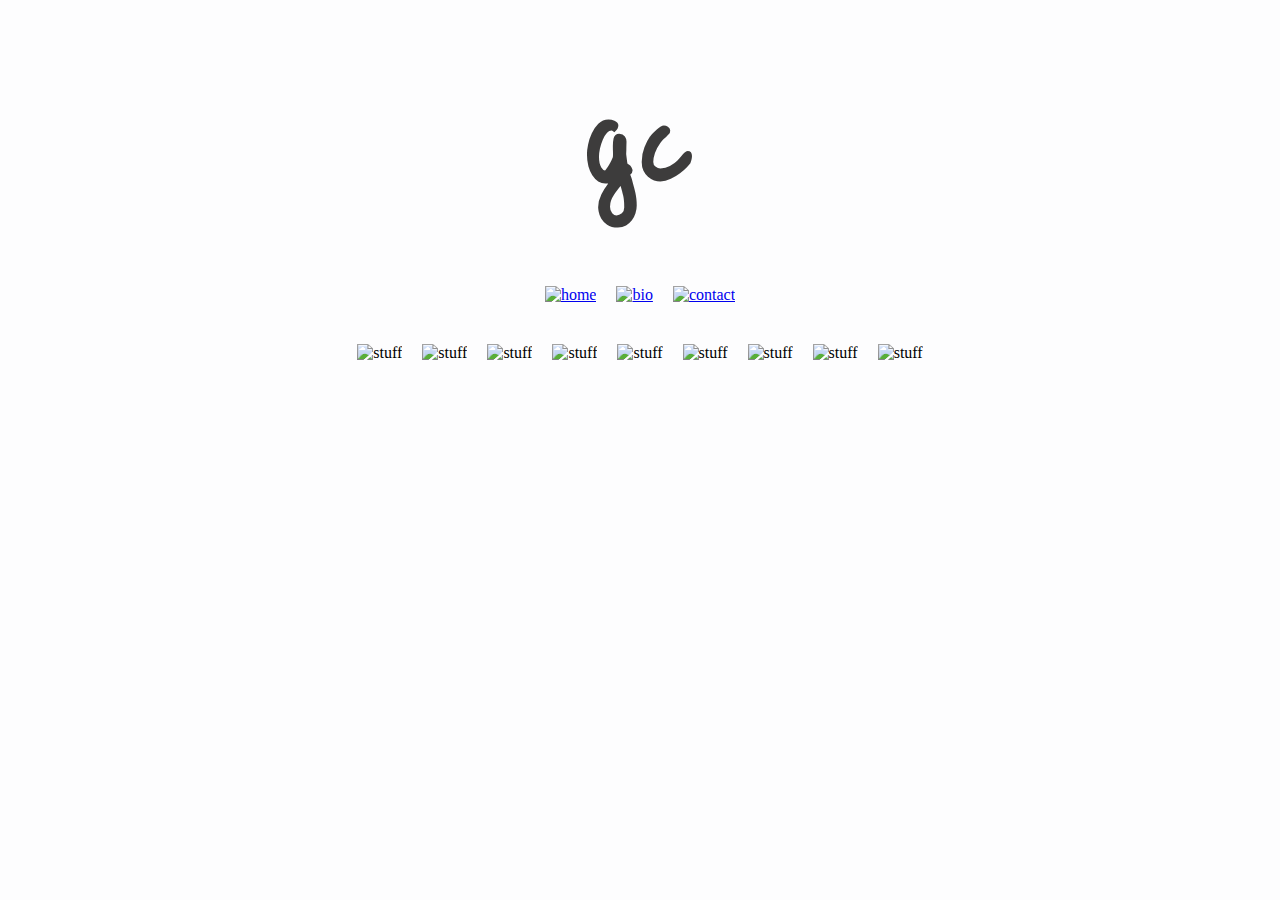
==== index.html @ d98efaea "Initial commit" ====
<!doctype html>

<html lang="en">
    <head>
        <meta charset="utf-8">
        <title>gabriella.codes</title>
        <meta name="description" content="Gabriella.Codes">
        <meta name="author" content="this guy">
        <link rel="stylesheet" href="styles.css">
    </head>
    <header>
        <div class="header-block">
            <h1 id="main-logo">gc</h1>
        </div>
    </header>
    <body>
        <div id="nav-container">
            <div class="nav-item">
                <a href="index.html">
                <img id="nav-item-home" src="images/button-home.PNG" alt="home">
                </a>
            </div>
            <div class="nav-item">
                <a href="bio.html">
                <img id="nav-item-bio" src="images/button-bio.PNG" alt="bio">
                </a>
            </div>
            <div class="nav-item">
                <a href="contact.html">
                <img id="nav-item-contact" src="images/button-contact.PNG" alt="contact">
                </a>
            </div>
        </div>
        <div id="portfolio-container">
            <div class="portfolio-item">
                <!-- <a href="" alt="cool stuff 1"> -->
                    <img src="images/placeholder.fw.png" alt="stuff">
                <!-- </a> -->
            </div>
            <div class="portfolio-item">
                <!-- <a href="" alt="cool stuff 2"> -->
                    <img src="images/placeholder.fw.png" alt="stuff">
                <!-- </a> -->
            </div>
            <div class="portfolio-item">
                <!-- <a href="" alt="cool stuff 3"> -->
                    <img src="images/placeholder.fw.png" alt="stuff">
                <!-- </a> -->
            </div>
            <div class="portfolio-item">
                <!-- <a href="" alt="cool stuff 4"> -->
                    <img src="images/placeholder.fw.png" alt="stuff">
                <!-- </a> -->
            </div>
            <div class="portfolio-item">
                <!-- <a href="" alt="cool stuff 5"> -->
                    <img src="images/placeholder.fw.png" alt="stuff">
                <!-- </a> -->
            </div>
            <div class="portfolio-item">
                <!-- <a href="" alt="cool stuff 6"> -->
                    <img src="images/placeholder.fw.png" alt="stuff">
                <!-- </a> -->
            </div>
            <div class="portfolio-item">
                <!-- <a href="" alt="cool stuff 7"> -->
                    <img src="images/placeholder.fw.png" alt="stuff">
                <!-- </a> -->
            </div>
            <div class="portfolio-item">
                <!-- <a href="" alt="cool stuff 8"> -->
                    <img src="images/placeholder.fw.png" alt="stuff">
                <!-- </a> -->
            </div>
            <div class="portfolio-item">
                <!-- <a href="" alt="cool stuff 9"> -->
                    <img src="images/placeholder.fw.png" alt="stuff">
                <!-- </a> -->
            </div>
        </div>
    </body>
</html>
---- styles.css ----
@import url('https://fonts.googleapis.com/css2?family=Noto+Sans+HK:wght@300&display=swap');
@import url('https://fonts.googleapis.com/css2?family=Reenie+Beanie&display=swap');

html {
    background-color: #FDFDFE; 
}
#portfolio-container {
    display:flex;
    justify-content:center;
    flex-wrap:wrap;
    align-content: center;
}
.header-block {
    font-family: 'Reenie Beanie', sans-serif;
    padding: 3px;
    color: #3D3C3C;
    font-size:80px;
    text-align:center;
}
#main-logo {
    margin-top: 40px;
    margin-bottom: 40px;
}
.nav-item img {
    height:30px;
    margin: 10px;
    object-fit:cover;
}
#nav-container {
    display:flex;
    justify-content: center;
    flex-wrap:wrap;
    margin-bottom:20px;
}
.portfolio-item {
    display: flex;
    flex-wrap: wrap;
    justify-content: center;
    margin:10px;
}
p.c1 {
    text-align: center;
    font-family: 'Noto Sans HK', sans-serif;
    font-size:14px;
    margin-top:25px;
}
#form-container {
    display:flex;
    justify-content:center;
    flex-wrap:wrap;
    align-content: center;
}
.form-item-name, .form-item-email, .form-item-message, .form-item-button {
    display: flex;
    flex-wrap: wrap;
    justify-content: center;
    margin-bottom: 10px;
}
.form-item-name {
    float: left;
    margin-right: 5px;
}
::placeholder {
    color:#3D3C3C;
    font-family: 'Noto Sans HK', sans-serif;
    font-size:12px;
}
textarea {
    display: flex;
    width:291px;
    font-family: 'Noto Sans HK', sans-serif;
    font-size:12px;
}
input {
    display: flex;
    max-width: 140px;
    font-family: 'Noto Sans HK', sans-serif;
    font-size:12px;
}
#send-button {
    background-color: #ebebeb;
    font-family: 'Noto Sans HK', sans-serif;
    font-size:12px;
}
#bio-container {
    display:flex;
    justify-content:center;
    flex-wrap:wrap;
    flex-direction: row;
    align-content: center;
}
.bio-photo {
    display:flex;
    align-content: center;
    flex-shrink: 1;
}
.bio-photo img {
    display: flex;
    object-fit:cover;
    max-width:250px;
}
.bio-text {
    font-family: 'Noto Sans HK', sans-serif;
    font-size:14px;
    flex-basis:500px;
    margin-left: 20px;
}
@media (min-width:600px) {
    #portfolio-container{
        margin-left:50px;
        margin-right:50px;
    }
}
@media (max-width:765px) {
    .bio-text {
        text-align: center;
        margin-left: 0;
    }
}
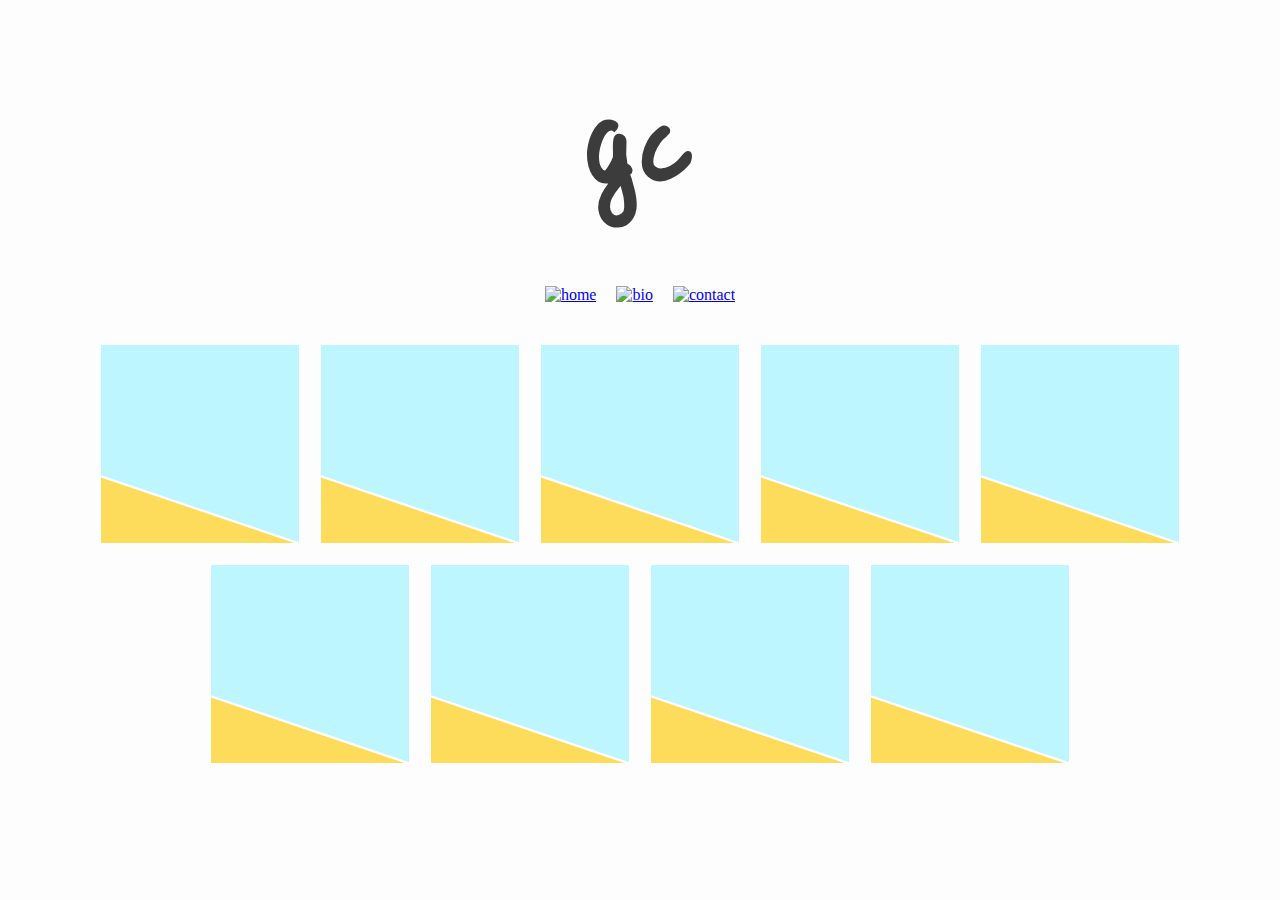
==== commit b4e0977f: "Updated image links to "Images" from "images"" ====
--- a/index.html
+++ b/index.html
@@ -17,64 +17,64 @@
         <div id="nav-container">
             <div class="nav-item">
                 <a href="index.html">
-                <img id="nav-item-home" src="images/button-home.PNG" alt="home">
+                <img id="nav-item-home" src="Images/button-home.PNG" alt="home">
                 </a>
             </div>
             <div class="nav-item">
                 <a href="bio.html">
-                <img id="nav-item-bio" src="images/button-bio.PNG" alt="bio">
+                <img id="nav-item-bio" src="Images/button-bio.PNG" alt="bio">
                 </a>
             </div>
             <div class="nav-item">
                 <a href="contact.html">
-                <img id="nav-item-contact" src="images/button-contact.PNG" alt="contact">
+                <img id="nav-item-contact" src="Images/button-contact.PNG" alt="contact">
                 </a>
             </div>
         </div>
         <div id="portfolio-container">
             <div class="portfolio-item">
                 <!-- <a href="" alt="cool stuff 1"> -->
-                    <img src="images/placeholder.fw.png" alt="stuff">
+                    <img src="Images/placeholder.fw.png" alt="stuff">
                 <!-- </a> -->
             </div>
             <div class="portfolio-item">
                 <!-- <a href="" alt="cool stuff 2"> -->
-                    <img src="images/placeholder.fw.png" alt="stuff">
+                    <img src="Images/placeholder.fw.png" alt="stuff">
                 <!-- </a> -->
             </div>
             <div class="portfolio-item">
                 <!-- <a href="" alt="cool stuff 3"> -->
-                    <img src="images/placeholder.fw.png" alt="stuff">
+                    <img src="Images/placeholder.fw.png" alt="stuff">
                 <!-- </a> -->
             </div>
             <div class="portfolio-item">
                 <!-- <a href="" alt="cool stuff 4"> -->
-                    <img src="images/placeholder.fw.png" alt="stuff">
+                    <img src="Images/placeholder.fw.png" alt="stuff">
                 <!-- </a> -->
             </div>
             <div class="portfolio-item">
                 <!-- <a href="" alt="cool stuff 5"> -->
-                    <img src="images/placeholder.fw.png" alt="stuff">
+                    <img src="Images/placeholder.fw.png" alt="stuff">
                 <!-- </a> -->
             </div>
             <div class="portfolio-item">
                 <!-- <a href="" alt="cool stuff 6"> -->
-                    <img src="images/placeholder.fw.png" alt="stuff">
+                    <img src="Images/placeholder.fw.png" alt="stuff">
                 <!-- </a> -->
             </div>
             <div class="portfolio-item">
                 <!-- <a href="" alt="cool stuff 7"> -->
-                    <img src="images/placeholder.fw.png" alt="stuff">
+                    <img src="Images/placeholder.fw.png" alt="stuff">
                 <!-- </a> -->
             </div>
             <div class="portfolio-item">
                 <!-- <a href="" alt="cool stuff 8"> -->
-                    <img src="images/placeholder.fw.png" alt="stuff">
+                    <img src="Images/placeholder.fw.png" alt="stuff">
                 <!-- </a> -->
             </div>
             <div class="portfolio-item">
                 <!-- <a href="" alt="cool stuff 9"> -->
-                    <img src="images/placeholder.fw.png" alt="stuff">
+                    <img src="Images/placeholder.fw.png" alt="stuff">
                 <!-- </a> -->
             </div>
         </div>
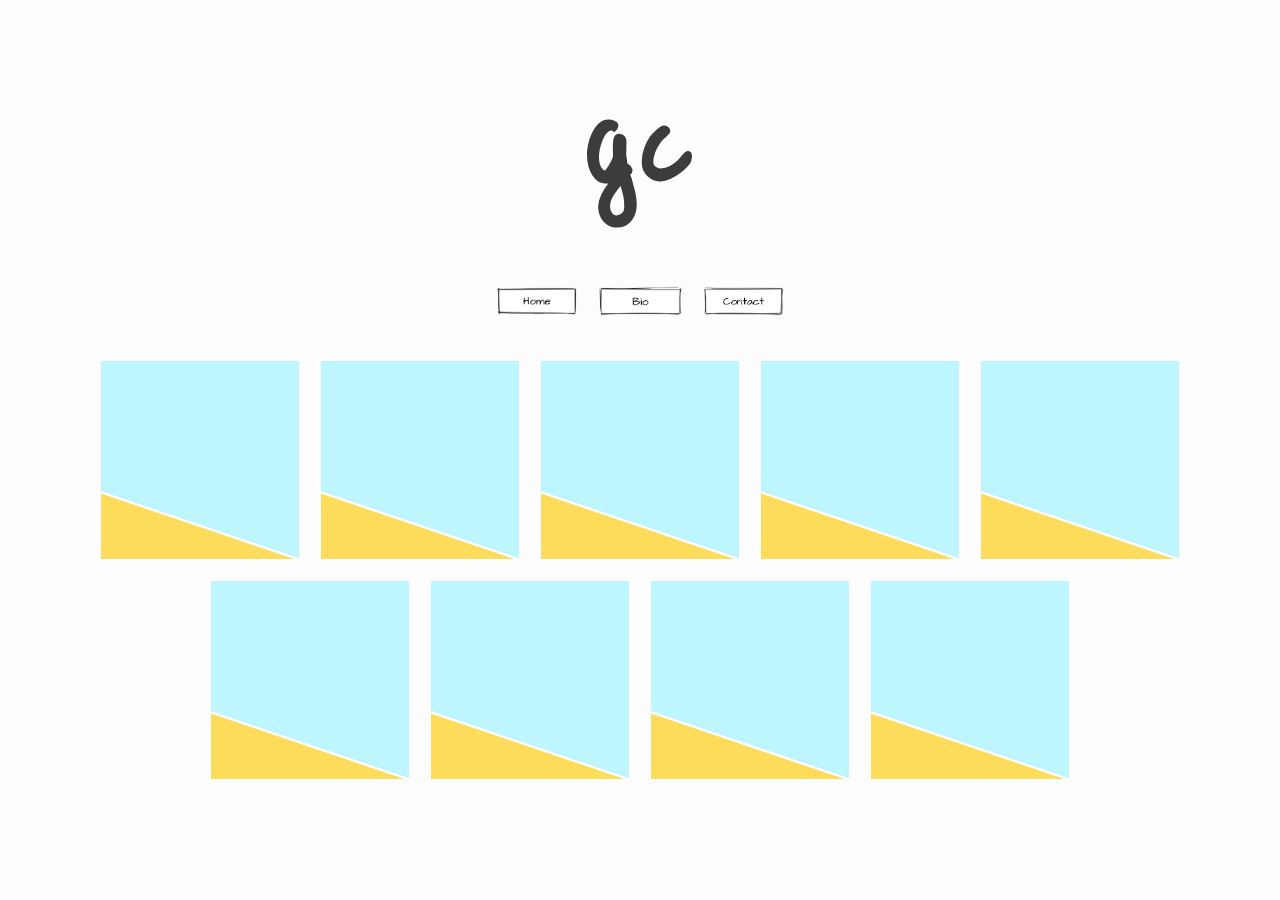
==== commit 20301dd5: "Updated image extensions & bio image alt" ====
--- a/index.html
+++ b/index.html
@@ -8,26 +8,26 @@
         <meta name="author" content="this guy">
         <link rel="stylesheet" href="styles.css">
     </head>
+    <body>
     <header>
         <div class="header-block">
             <h1 id="main-logo">gc</h1>
         </div>
     </header>
-    <body>
         <div id="nav-container">
             <div class="nav-item">
                 <a href="index.html">
-                <img id="nav-item-home" src="Images/button-home.PNG" alt="home">
+                <img id="nav-item-home" src="Images/button-home.png" alt="home">
                 </a>
             </div>
             <div class="nav-item">
                 <a href="bio.html">
-                <img id="nav-item-bio" src="Images/button-bio.PNG" alt="bio">
+                <img id="nav-item-bio" src="Images/button-bio.png" alt="bio">
                 </a>
             </div>
             <div class="nav-item">
                 <a href="contact.html">
-                <img id="nav-item-contact" src="Images/button-contact.PNG" alt="contact">
+                <img id="nav-item-contact" src="Images/button-contact.png" alt="contact">
                 </a>
             </div>
         </div>
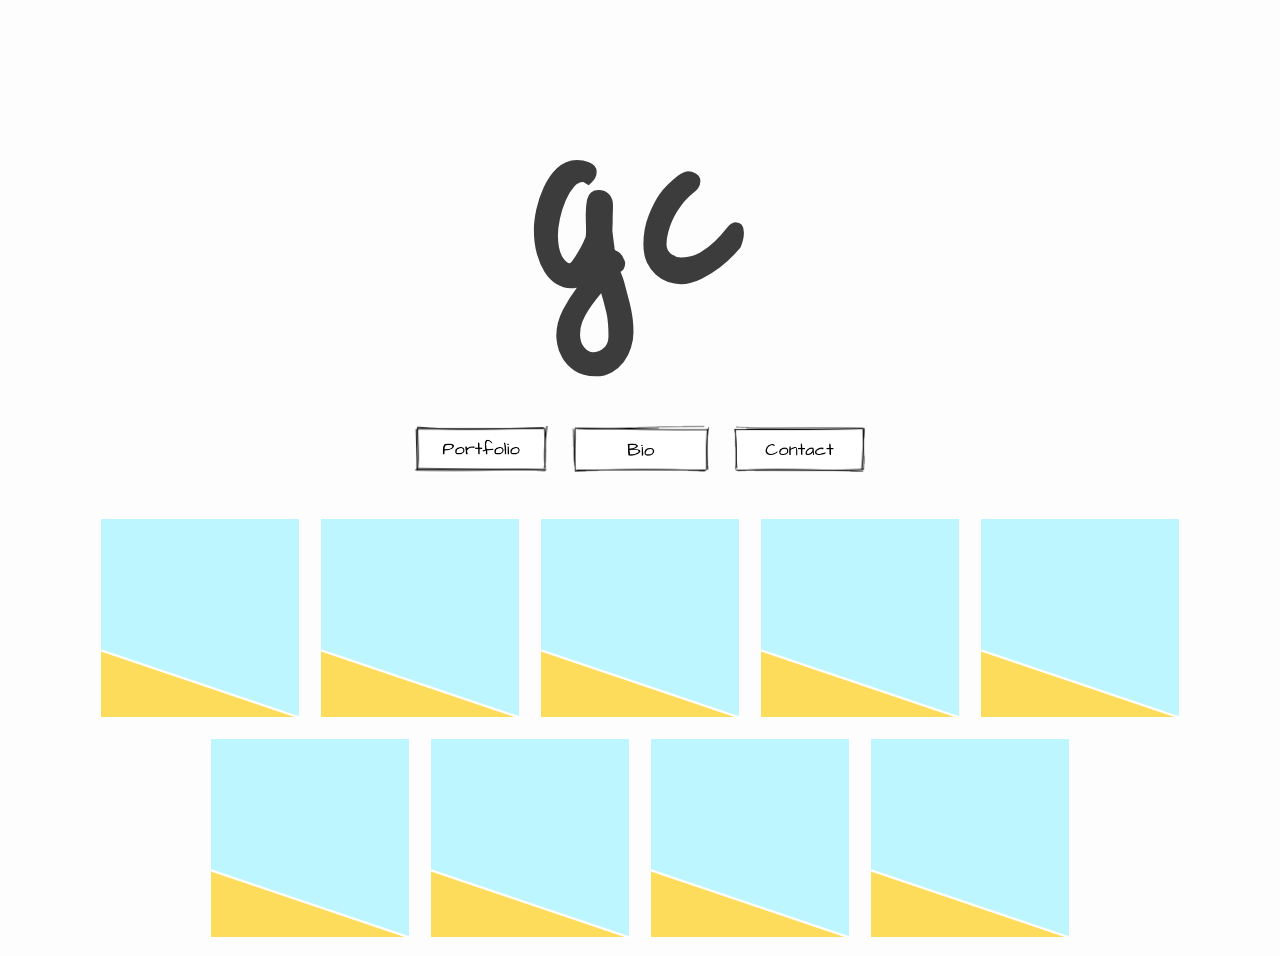
==== commit e32a281f: "General update of image and text sizing." ====
--- a/index.html
+++ b/index.html
@@ -17,7 +17,7 @@
         <div id="nav-container">
             <div class="nav-item">
                 <a href="index.html">
-                <img id="nav-item-home" src="Images/button-home.png" alt="home">
+                <img id="nav-item-home" src="Images/button-portfolio.png" alt="portfolio">
                 </a>
             </div>
             <div class="nav-item">
--- a/styles.css
+++ b/styles.css
@@ -14,7 +14,7 @@
     font-family: 'Reenie Beanie', sans-serif;
     padding: 3px;
     color: #3D3C3C;
-    font-size:80px;
+    font-size:160px;
     text-align:center;
 }
 #main-logo {
@@ -22,7 +22,7 @@
     margin-bottom: 40px;
 }
 .nav-item img {
-    height:30px;
+    height: 50px;
     margin: 10px;
     object-fit:cover;
 }
@@ -30,7 +30,7 @@
     display:flex;
     justify-content: center;
     flex-wrap:wrap;
-    margin-bottom:20px;
+    margin-bottom: 20px;
 }
 .portfolio-item {
     display: flex;
@@ -41,7 +41,7 @@
 p.c1 {
     text-align: center;
     font-family: 'Noto Sans HK', sans-serif;
-    font-size:14px;
+    font-size:24px;
     margin-top:25px;
 }
 #form-container {
@@ -63,24 +63,24 @@
 ::placeholder {
     color:#3D3C3C;
     font-family: 'Noto Sans HK', sans-serif;
-    font-size:12px;
+    font-size:14px;
 }
 textarea {
     display: flex;
     width:291px;
     font-family: 'Noto Sans HK', sans-serif;
-    font-size:12px;
+    font-size:18px;
 }
 input {
     display: flex;
     max-width: 140px;
     font-family: 'Noto Sans HK', sans-serif;
-    font-size:12px;
+    font-size:14px;
 }
 #send-button {
     background-color: #ebebeb;
     font-family: 'Noto Sans HK', sans-serif;
-    font-size:12px;
+    font-size:14px;
 }
 #bio-container {
     display:flex;
@@ -97,11 +97,11 @@
 .bio-photo img {
     display: flex;
     object-fit:cover;
-    max-width:250px;
+    max-width:600px;
 }
 .bio-text {
     font-family: 'Noto Sans HK', sans-serif;
-    font-size:14px;
+    font-size:18px;
     flex-basis:500px;
     margin-left: 20px;
 }
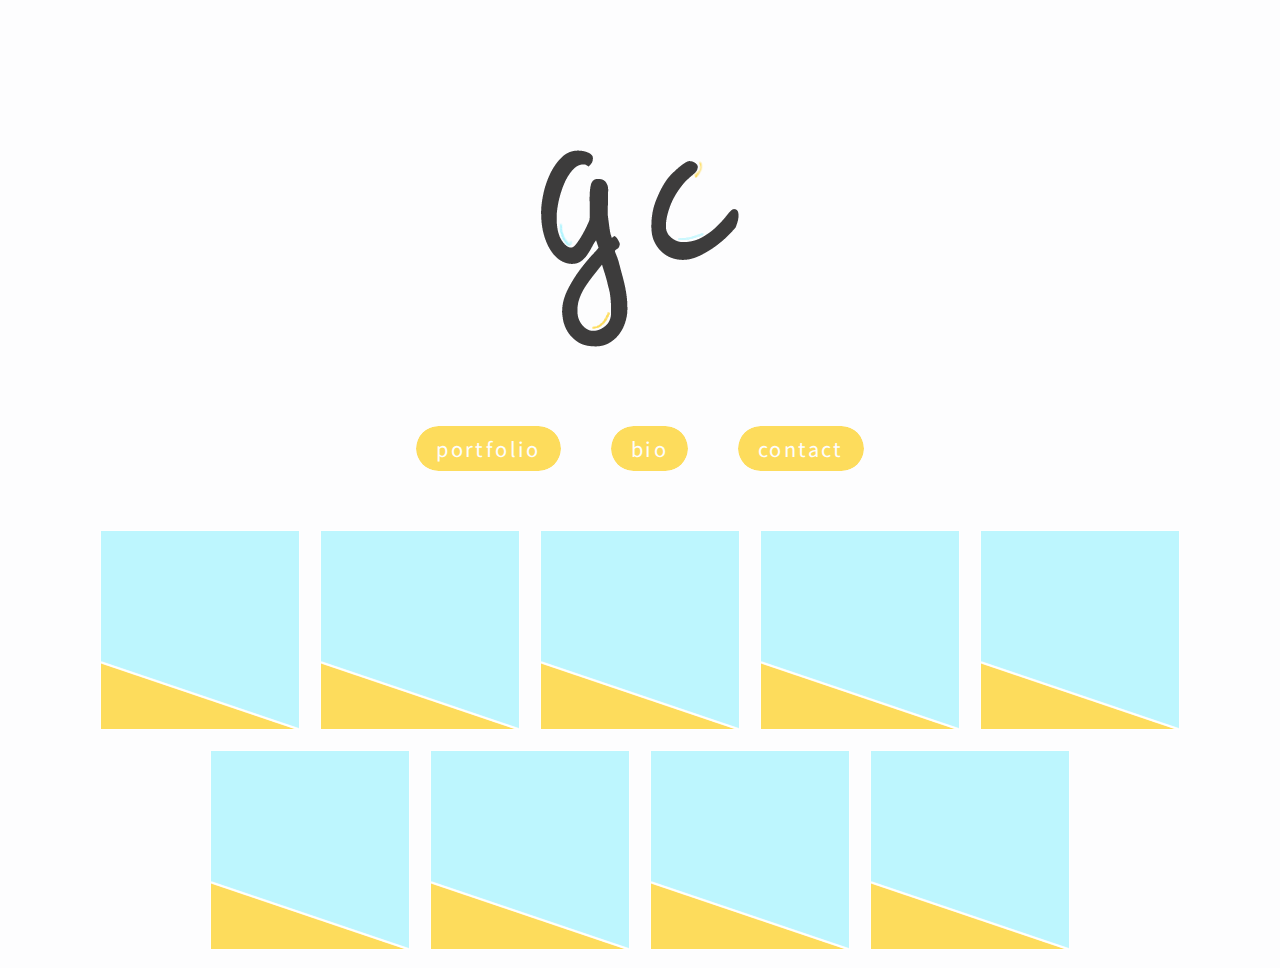
==== commit b8a4d8aa: "Major button update" ====
--- a/index.html
+++ b/index.html
@@ -7,28 +7,23 @@
         <meta name="description" content="Gabriella.Codes">
         <meta name="author" content="this guy">
         <link rel="stylesheet" href="styles.css">
+        <link rel="stylesheet" href="button-styles.css">
     </head>
     <body>
     <header>
         <div class="header-block">
-            <h1 id="main-logo">gc</h1>
+            <img src="Images/main-logo.fw.png" alt="gabriella codes logo">
         </div>
     </header>
         <div id="nav-container">
             <div class="nav-item">
-                <a href="index.html">
-                <img id="nav-item-home" src="Images/button-portfolio.png" alt="portfolio">
-                </a>
+                <a href="index.html" class="nav-button">portfolio</a>
             </div>
             <div class="nav-item">
-                <a href="bio.html">
-                <img id="nav-item-bio" src="Images/button-bio.png" alt="bio">
-                </a>
+                <a href="bio.html" class="nav-button">bio</a>
             </div>
             <div class="nav-item">
-                <a href="contact.html">
-                <img id="nav-item-contact" src="Images/button-contact.png" alt="contact">
-                </a>
+                <a href="contact.html" class="nav-button">contact</a>
             </div>
         </div>
         <div id="portfolio-container">
--- a/styles.css
+++ b/styles.css
@@ -11,21 +11,11 @@
     align-content: center;
 }
 .header-block {
-    font-family: 'Reenie Beanie', sans-serif;
-    padding: 3px;
-    color: #3D3C3C;
-    font-size:160px;
+    margin-top:150px;
+    margin-bottom: 50px;
     text-align:center;
 }
-#main-logo {
-    margin-top: 40px;
-    margin-bottom: 40px;
-}
-.nav-item img {
-    height: 50px;
-    margin: 10px;
-    object-fit:cover;
-}
+
 #nav-container {
     display:flex;
     justify-content: center;
@@ -97,7 +87,7 @@
 .bio-photo img {
     display: flex;
     object-fit:cover;
-    max-width:600px;
+    max-width:500px;
 }
 .bio-text {
     font-family: 'Noto Sans HK', sans-serif;
--- a/button-styles.css
+++ b/button-styles.css
@@ -0,0 +1,269 @@
+@import url('https://fonts.googleapis.com/css2?family=Noto+Sans+HK:wght@300&display=swap');
+@import url('https://fonts.googleapis.com/css2?family=Reenie+Beanie&display=swap');
+@import url('https://fonts.googleapis.com/css2?family=Roboto&display=swap');
+
+/* Navigation Button Style */
+.nav-button {
+    display: inline-block;
+    padding: .5rem 1.25rem;
+    border-radius: 10rem;
+    color: #FDFDFE;
+    text-transform: lowercase;
+    font-size: 1rem;
+    letter-spacing: .15rem;
+    transition: all .3s;
+    position: relative;
+    overflow: hidden;
+    z-index: 1;
+  }
+  .nav-button:after {
+    content: '';
+    position: absolute;
+    bottom: 0;
+    left: 0;
+    width: 100%;
+    height: 100%;
+    background-color: #FDDC5C;
+    border-radius: 10rem;
+    z-index: -2;
+  }
+  .nav-button:before {
+    content: '';
+    position: absolute;
+    bottom: 0;
+    left: 0;
+    width: 0%;
+    height: 100%;
+    background-color: #e0b400;
+    transition: all .3s;
+    border-radius: 10rem;
+    z-index: -1;
+  }
+  .nav-button:hover {
+    color: #FDFDFE;
+  }
+  .nav-button:hover:before {
+    width: 100%;
+  }
+
+  .nav-button {
+    font-family: 'Noto Sans HK', sans-serif;;
+    text-decoration: none;
+    font-size: 20px;
+  }
+  
+  .nav-item {
+    margin: 25px;
+  }
+  
+  span {
+    display: block;
+    margin-top: 2rem;
+    font-size: .7rem;
+    color: #777;
+  }
+  span a {
+    font-size: .7rem;
+    color: #999;
+    text-decoration: underline;
+  }
+
+  /* Send Button Code */
+
+  .send-button {
+    background: #BDF6FE;
+    border-radius: 5px;
+    color: #FDFDFE;
+    cursor: pointer;
+    font-family: 'Noto Sans HK', sans-serif;
+    font-size: 20px;
+    height: 40px;
+    letter-spacing: .2px;
+    line-height: 30px;
+    text-align: center;
+    text-transform: uppercase;
+    -webkit-user-select: none;
+       -moz-user-select: none;
+        -ms-user-select: none;
+            user-select: none;
+    width: 100px;
+    margin-top: 40px;
+    text-transform: lowercase;
+    border-radius: 10rem;
+    border: none;
+  }
+  .send-button:hover {
+    background: #BDF6FE;
+  }
+  .send-button:active {
+    box-shadow: inset 0px 2px 8px -1px #bdf6fe;
+  }
+  
+  .form-item-button {
+    margin: auto;
+    position: relative;
+  }
+  
+  .frills, .frills:after, .frills:before {
+    position: absolute;
+    background: #bdf6fe;
+    border-radius: 4px;
+    height: 8px;
+  }
+  
+  .frills:after, .frills:before {
+    content: "";
+    display: block;
+  }
+  
+  .frills:before {
+    bottom: 20px;
+  }
+  
+  .frills:after {
+    top: 20px;
+  }
+  
+  .left-frills {
+    right: 164px;
+    top: 58px;
+  }
+  .active .left-frills {
+    -webkit-animation: move-left 0.7s ease-out, width-to-zero 0.7s ease-out;
+            animation: move-left 0.7s ease-out, width-to-zero 0.7s ease-out;
+  }
+  .left-frills:before, .left-frills:after {
+    left: 15px;
+  }
+  .active .left-frills:before {
+    -webkit-animation: width-to-zero 0.7s ease-out, move-up 0.7s ease-out;
+            animation: width-to-zero 0.7s ease-out, move-up 0.7s ease-out;
+  }
+  .active .left-frills:after {
+    -webkit-animation: width-to-zero 0.7s ease-out, move-down 0.7s ease-out;
+            animation: width-to-zero 0.7s ease-out, move-down 0.7s ease-out;
+  }
+  
+  .right-frills {
+    left: 164px;
+    top: 58px;
+  }
+  .active .right-frills {
+    -webkit-animation: move-right 0.7s ease-out, width-to-zero 0.7s ease-out;
+            animation: move-right 0.7s ease-out, width-to-zero 0.7s ease-out;
+  }
+  .right-frills:before, .right-frills:after {
+    right: 15px;
+  }
+  .active .right-frills:before {
+    -webkit-animation: width-to-zero 0.7s ease-out, move-up 0.7s ease-out;
+            animation: width-to-zero 0.7s ease-out, move-up 0.7s ease-out;
+  }
+  .active .right-frills:after {
+    -webkit-animation: width-to-zero 0.7s ease-out, move-down 0.7s ease-out;
+            animation: width-to-zero 0.7s ease-out, move-down 0.7s ease-out;
+  }
+  
+  .left-frills:before, .right-frills:after {
+    -webkit-transform: rotate(34deg);
+            transform: rotate(34deg);
+  }
+  
+  .left-frills:after, .right-frills:before {
+    -webkit-transform: rotate(-34deg);
+            transform: rotate(-34deg);
+  }
+  
+  @-webkit-keyframes move-left {
+    0% {
+      -webkit-transform: none;
+              transform: none;
+    }
+    65% {
+      -webkit-transform: translateX(-80px);
+              transform: translateX(-80px);
+    }
+    100% {
+      -webkit-transform: translateX(-80px);
+              transform: translateX(-80px);
+    }
+  }
+  
+  @keyframes move-left {
+    0% {
+      -webkit-transform: none;
+              transform: none;
+    }
+    65% {
+      -webkit-transform: translateX(-80px);
+              transform: translateX(-80px);
+    }
+    100% {
+      -webkit-transform: translateX(-80px);
+              transform: translateX(-80px);
+    }
+  }
+  @-webkit-keyframes move-right {
+    0% {
+      -webkit-transform: none;
+              transform: none;
+    }
+    65% {
+      -webkit-transform: translateX(80px);
+              transform: translateX(80px);
+    }
+    100% {
+      -webkit-transform: translateX(80px);
+              transform: translateX(80px);
+    }
+  }
+  @keyframes move-right {
+    0% {
+      -webkit-transform: none;
+              transform: none;
+    }
+    65% {
+      -webkit-transform: translateX(80px);
+              transform: translateX(80px);
+    }
+    100% {
+      -webkit-transform: translateX(80px);
+              transform: translateX(80px);
+    }
+  }
+  @-webkit-keyframes width-to-zero {
+    0% {
+      width: 38px;
+    }
+    100% {
+      width: 8px;
+    }
+  }
+  @keyframes width-to-zero {
+    0% {
+      width: 38px;
+    }
+    100% {
+      width: 8px;
+    }
+  }
+  @-webkit-keyframes move-up {
+    100% {
+      bottom: 69.75px;
+    }
+  }
+  @keyframes move-up {
+    100% {
+      bottom: 69.75px;
+    }
+  }
+  @-webkit-keyframes move-down {
+    100% {
+      top: 69.75px;
+    }
+  }
+  @keyframes move-down {
+    100% {
+      top: 69.75px;
+    }
+  }